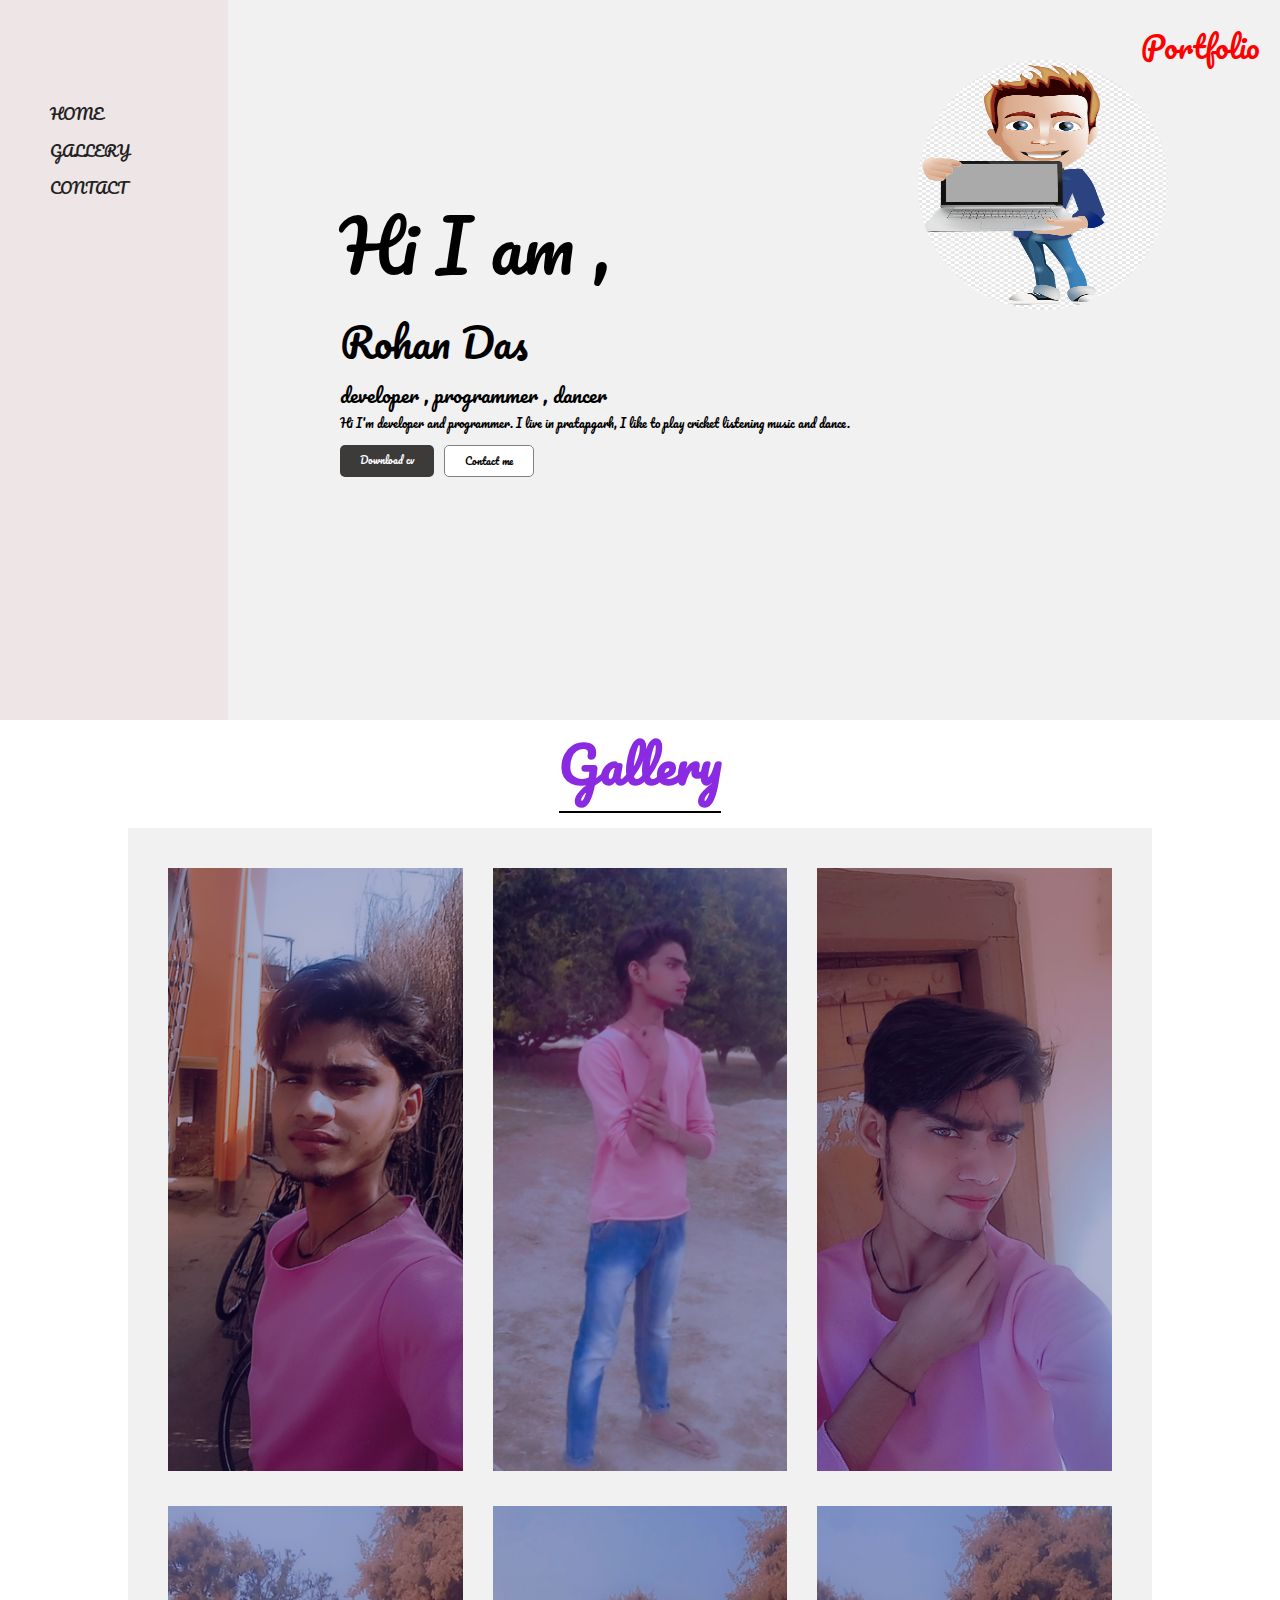
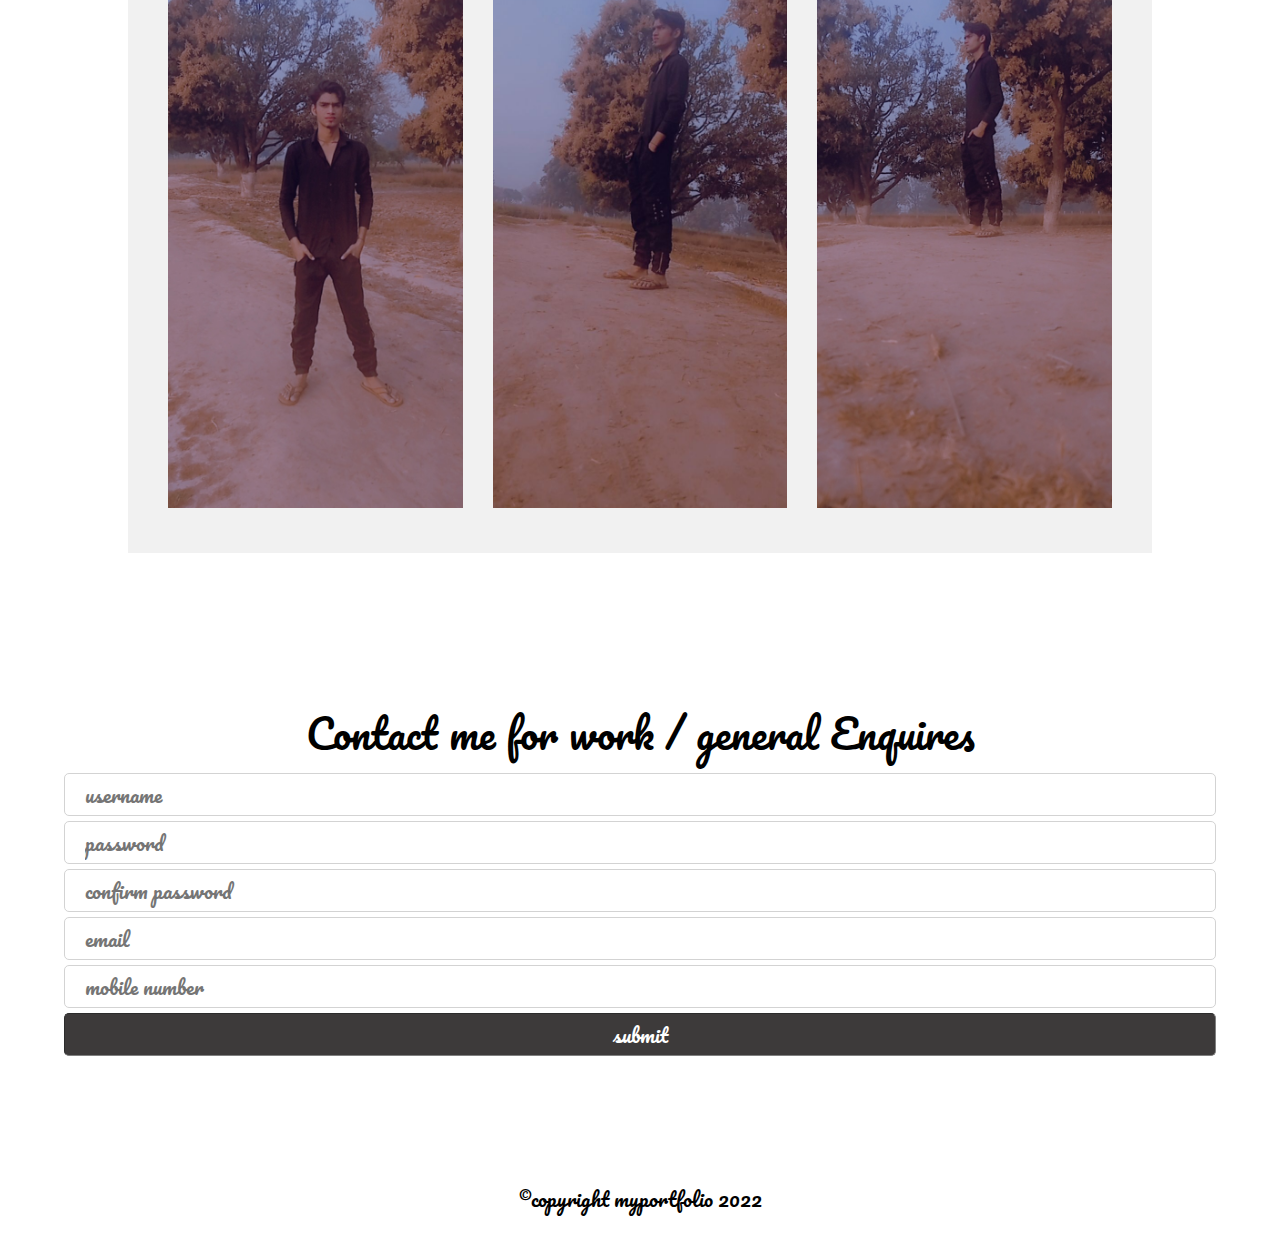
==== index.html @ fb072ad5 "first commit" ====
<!DOCTYPE html>
<html lang="en">
  <head>
    <meta charset="UTF-8" />
    <meta http-equiv="X-UA-Compatible" content="IE=edge" />
    <meta name="viewport" content="width=device-width, initial-scale=1.0" />
    <title>home page</title>
    <link rel="stylesheet" href="style.css">
  </head>
  <body>
    <div class="main_container" id="home">
            <div class="toggle_icon"> Portfolio </div>
      <header>
        <nav class="sidebar">
          <ul>
          <li><a href="#home">HOME</a></li>
          <li><a href="#gallery">GALLERY</a></li>
          <li><a href="#contact">CONTACT </a></li>
          </ul>
        </nav>
        <div class="content_container">
         <div class="info_container">
             <div class="dev_info">
                <div class="hello">Hi I am ,</div>
                <div class="name">Rohan Das</div>
                <div class="about">developer , programmer , dancer</div>
                <div class="moreabout">
                    Hi I'm developer and programmer. I live in pratapgarh, I like to play cricket listening music and dance.
                </div>
                <div class="btns">
                    <a href="#">Download cv</a>
                    <a href="#" class="active">Contact me</a>
                </div>
             </div>
             <div class="dev_pic">
                <figure>
                    <img src="dev.png" alt="">
                </figure>
             </div>
         </div>
        </div>
      </header>
    </div>
    <!-- gallery section  -->
    <div class="gallery_container" id="gallery">
        <h1>Gallery</h1>
    <section class="gallery">
        
        <hr>
        <div class="img_box"> <img src="1.jpg" alt=""> </div>
        <div class="img_box"> <img src="2.jpg" alt=""> </div>
        <div class="img_box"> <img src="3.jpg" alt=""> </div>
        <div class="img_box"> <img src="4.jpg" alt=""> </div>
        <div class="img_box"> <img src="5.jpg" alt=""> </div>
        <div class="img_box"> <img src="6.jpg" alt=""> </div>
      
    </section>
    </div>
    <div class="form_container" id="contact">
        <div class="form_heading">
            Contact me for work / general Enquires
        </div>
        <form action="#">
            <div class="username">
                <input type="text" name="" id="username"autocomplete="off"  placeholder="username">
            </div>
            <div class="password">
                <input type="password" name="" id="password" autocomplete="off" placeholder="password">
            </div>
            <div class="username">
                <input type="password" name="" id="confirm_password"autocomplete="off"  placeholder="confirm password">
            </div>
            <div class="email">
                <input type="email" name="" id="email" autocomplete="off" placeholder="email">
            </div>
            <div class="number">
                <input type="number" name="" id="number" autocomplete="off" placeholder="mobile number">
            </div>
            <div class="username">
                <input type="submit" value="submit">
            </div>
        </form>
    </div>

    <footer>
        <p>&copycopyright myportfolio 2022</p>
    </footer>
  </body>
</html>
---- style.css ----
@import url('https://fonts.googleapis.com/css2?family=Pacifico&display=swap');
@import url('https://fonts.googleapis.com/css2?family=Pacifico&family=Source+Code+Pro:wght@500&display=swap');
@import url('https://fonts.googleapis.com/css2?family=Bebas+Neue&family=Pacifico&family=Source+Code+Pro:wght@500&display=swap');


*{
    margin: 0;
    padding: 0;
    box-sizing: border-box;
    font-family: 'Pacifico', cursive;
}
.main_container{
    position: relative;
    height: 80vh;
    background: #f1f1f1;
}
.main_container .toggle_icon{
    position: absolute;
    top: 2rem;
    right:2rem;
    font-size: 3rem;
    color: red;
}
html{
    font-size: 62.5%;
    scroll-behavior: smooth;
}
header{
    display: flex;
}
.sidebar{
    background: #eee6e6;
    width: 20vw;
    padding: 10rem 5rem;
    height: 80vh;
    /* position: fixed; */
}
#check, .toggle_icon{
    display: block;
}
.sidebar ul {
    list-style-type: none;
    display: flex;
    justify-content: center;
    flex-direction: column;
    gap: 1rem;
}
.sidebar ul li{
    font-size: 1.5rem;
    /* font-family: 'Source Code Pro', monospace; */
}
.sidebar ul li a{
    text-decoration: none;
    color: #222;
}
.content_container{
    /* background: li ghtseagreen; */
    width: 100vw;
    height: 100vh;
}
.content_container .info_container{
    /* background: blueviolet; */
    width: 70vw;
    height: 60vh;
    display: flex;
    justify-content: space-around;
    margin: 6rem auto;
    font-family: 'Bebas Neue', cursive;
}
.info_container .dev_info{
    display: flex;
    justify-content:center;
    flex-direction: column;
}
.info_container .hello{
    font-size: 7rem;
}
.name{
    font-size: 4rem;
}
.about{
    font-size: 2rem;
}
.moreabout{
    font-size: 1.2rem;
}
.info_container .btns{
    margin-top: 1.2rem;
    display: flex;
    gap: 1rem;
}
.info_container .btns a{
    text-decoration: none;
    background: rgb(61, 58, 58);
    padding: .6rem 2rem;
    border-radius: .5rem;
    color: #fff;
    transition: .5s;
}
.info_container .btns .active{
    background: #fff;
    color: #000;
    border: 1px solid gray;
}
.info_container .btns .active:hover{
    background: rgb(61, 58, 58);
    color: #fff;
}
.info_container .dev_pic{
   height: 60vh;
}
.info_container .dev_pic figure img{
    width: 25rem;
    height: 25rem;
    border-radius: 50%;
    transition: .5s;
    animation: updown 2s alternate-reverse infinite;
}
@keyframes updown{
    100%{
        transform: translateY(5rem);
    }
}

/* responsive code  */

@media(max-width:768px){
    .main_container .toggle_icon{
        display: block;
        position: absolute;
        right: 2rem;
        font-size: 3rem;
        top: 1rem;
        display: grid;
        place-items: center;
        font-weight: bold;
        color:blueviolet;
    }
    .content_container{
        width:80vw;
    }
   
    .sidebar{
      padding: 1rem ;
      /* position: unset; */
      background: transparent;
    }
    .main_container{
        height: 85vh;
    }
     .dev_info .hello{
        margin-top: 4.3rem;
        font-size: 4.6rem;
    }
    .dev_info .name{
        font-size: 3.2rem;
    }
    .dev_info .about{
        font-size: 1.6rem;
    }
    .sidebar ul li a{
        font-size: 1.4rem;
        color: blueviolet;
    }
    .info_container{
        display: flex;
        justify-content: center;
        gap: 1;
        flex-direction: column;
    }
  
     .dev_pic figure img{
        width: 25rem;
        height: 25rem;
        border-radius: 50%;
        /* box-shadow: 0 2px 305px black; */
        margin-top: 1rem;
    }
}


/* gallery code  */
.gallery_container{
    display: flex;
    justify-content: center;
    align-items: center;
    width: 100vw;
    flex-direction: column;
    gap: 2rem;
}
.gallery{
    width: 80vw;
    display: grid;
    background: #f1f1f1;
    grid-template-columns: 1fr 1fr 1fr;
    place-items: center;
    padding: 4rem;
    grid-gap:3rem
}
.gallery .img_box img{
    width: 100%;
    transition: .5s;
    height: 100%;
}
.gallery_container h1{
    font-size: 5rem;
    color: blueviolet;
    position: relative;
}
.gallery_container h1::after{
    content: '';
    height: .2rem;
    left: 0;
    bottom: -.5rem;
    width: 100%;
    background: #000;
    position: absolute;
}
.gallery .img_box img:hover{
    transform: scale(1.1);
}

@media(max-width:768px)
{
.gallery{
    display: flex;
    width: 100vw;
    flex-direction: column;
    justify-content: center;
    align-items: center;
    overflow: hidden;
    gap: 6rem;
}
}
/* contact us page design */

.form_container{
    width: 100vw;
    height: 72vh;
    /* background: #8a2be2; */
    padding: 2rem 4rem ;
    display: flex;
    justify-content: center;
    align-items: center;
    flex-direction: column;
}
.form_container .form_heading{
    font-size: 4rem;
}
hr{
    display: none;
}
.form_container  input {
    width: 90vw;
    padding: .3rem 2rem;
    font-size: 2rem;
    outline: none;
    border: 1px solid lightgray;
    border-radius: .5rem;
    margin-top: .5rem;
   
}
.form_container input[type="submit"]{
    background: rgb(61, 58, 58);
    border: 1px inset gray;
    color: #fff;
    cursor: pointer;
}
@media(max-width:768px){
    .form_container{
        width: 100vw;
        height: 60vh;
        display: flex;
        justify-content: center;
        align-items: center;
        flex-direction: column;
        margin: 0;
    }
    .form_container .form_heading{
        font-size: 2.4rem;
        text-align: center;
        /* font-family: 'Source Code Pro', monospace; */
        margin-top: 8rem;
        color: red;
    }
}

footer{
    width: 100vw;
    display: grid;
    place-items: center;
    margin: -2rem 0rem 3rem 0rem ;
}
footer p{
    margin: 0;
    font-size: 2rem;
}

@media(max-width:768px){
    footer{
        margin: 4rem 0;
    }
    
}
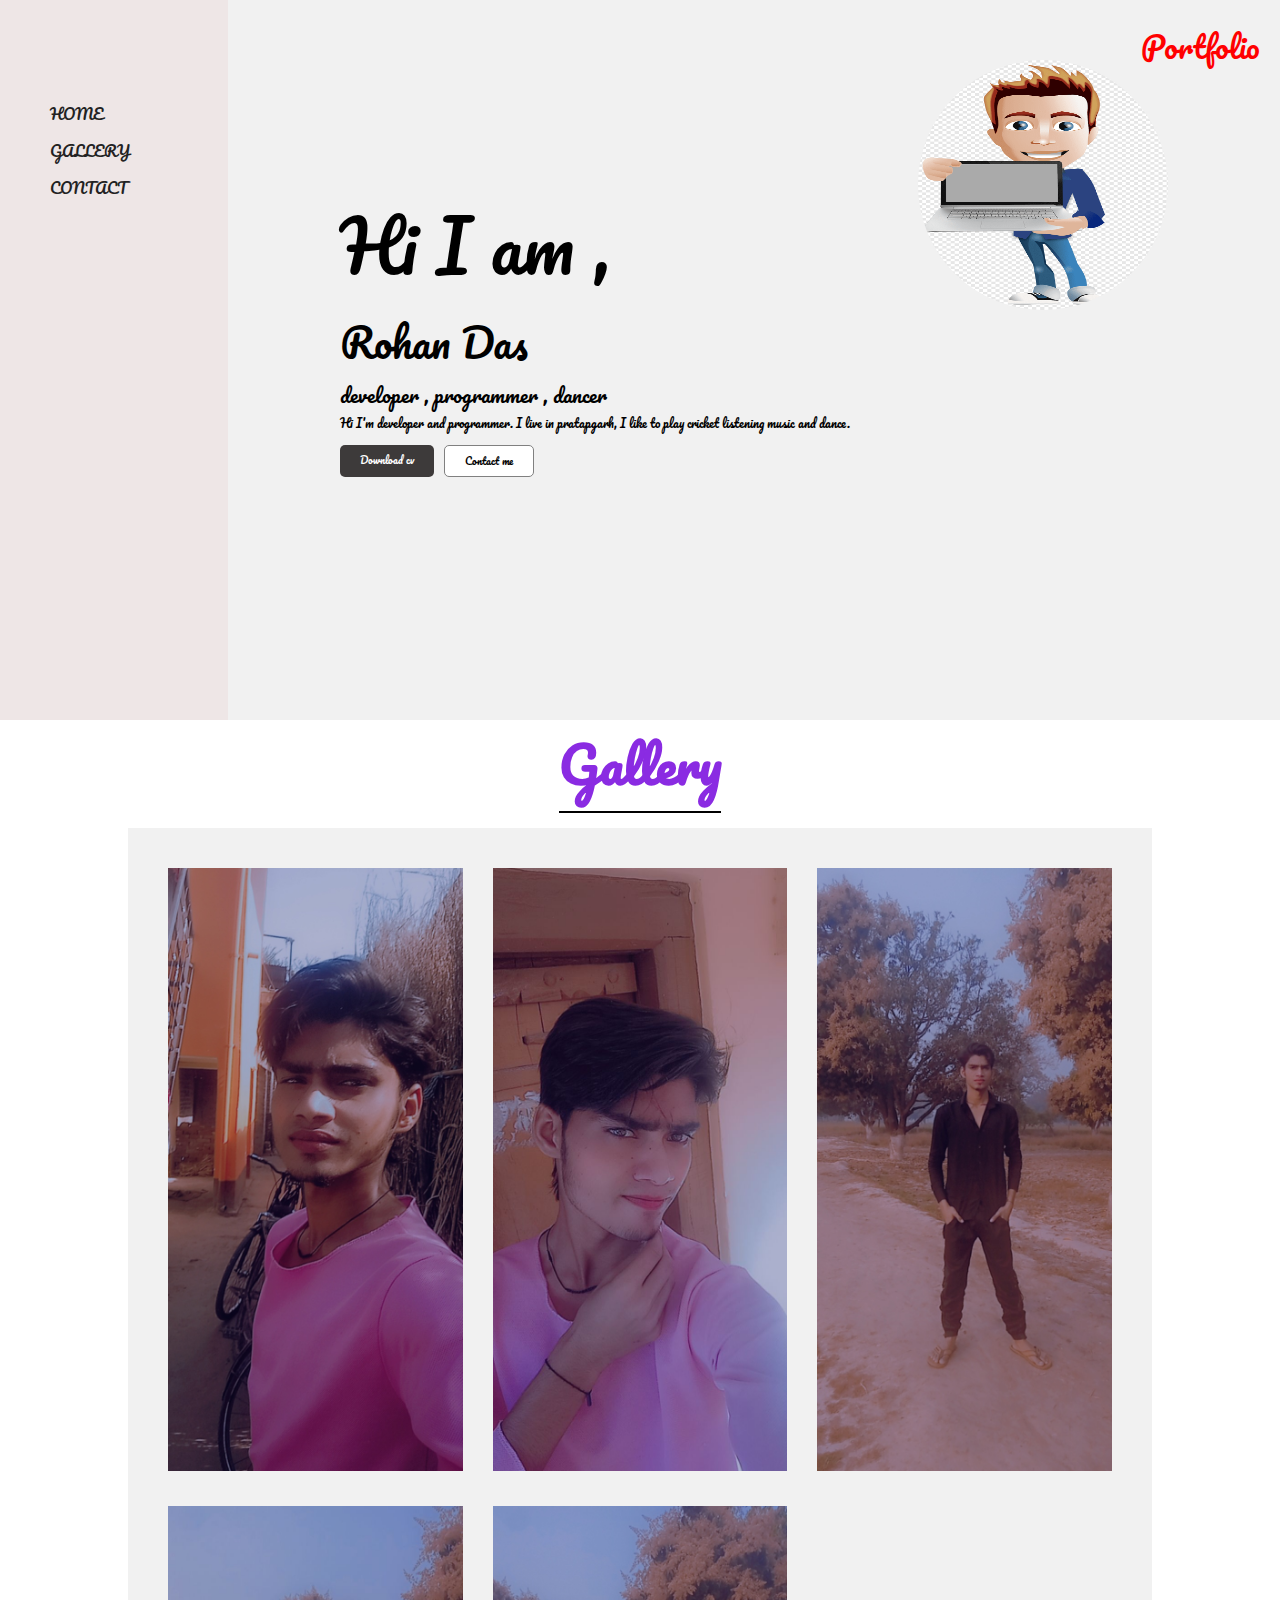
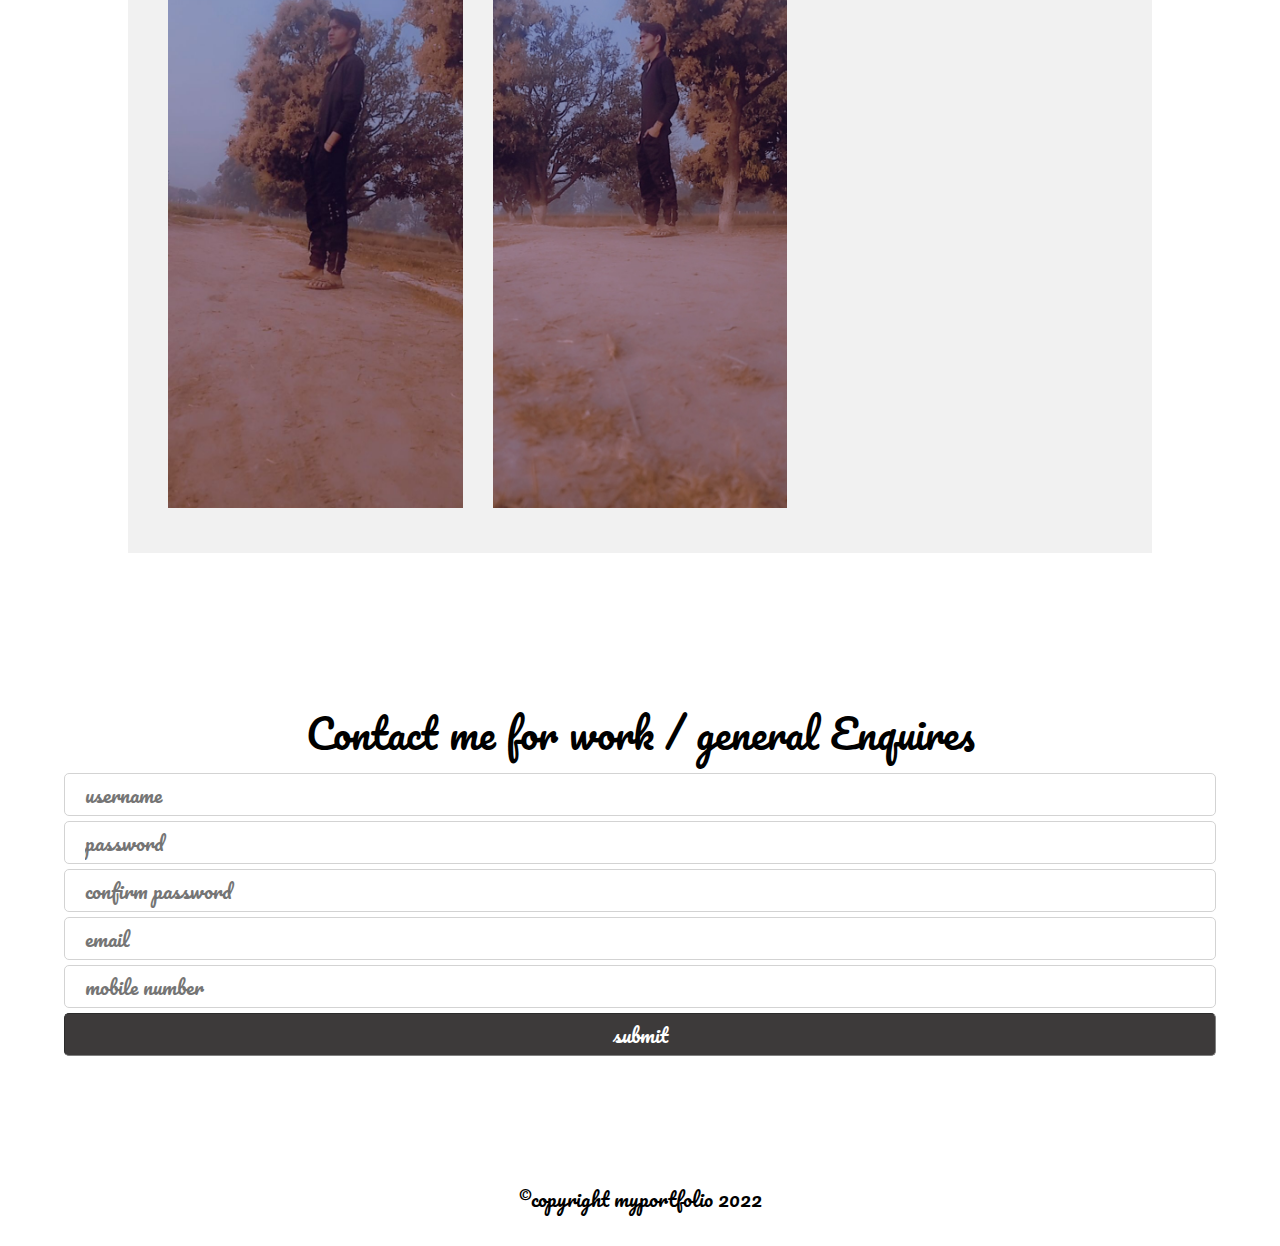
==== commit 5ff6b6db: "2nd img remove" ====
--- a/index.html
+++ b/index.html
@@ -48,7 +48,7 @@
         
         <hr>
         <div class="img_box"> <img src="1.jpg" alt=""> </div>
-        <div class="img_box"> <img src="2.jpg" alt=""> </div>
+       <!-- <div class="img_box"> <img src="2.jpg" alt=""> </div>-->
         <div class="img_box"> <img src="3.jpg" alt=""> </div>
         <div class="img_box"> <img src="4.jpg" alt=""> </div>
         <div class="img_box"> <img src="5.jpg" alt=""> </div>
--- a/style.css
+++ b/style.css
@@ -142,8 +142,8 @@
    
     .sidebar{
       padding: 1rem ;
-      /* position: unset; */
-      background: transparent;
+      height: 85vh;
+
     }
     .main_container{
         height: 85vh;
@@ -159,7 +159,7 @@
         font-size: 1.6rem;
     }
     .sidebar ul li a{
-        font-size: 1.4rem;
+        font-size: 1.2rem;
         color: blueviolet;
     }
     .info_container{
@@ -301,4 +301,4 @@
         margin: 4rem 0;
     }
     
-}+}
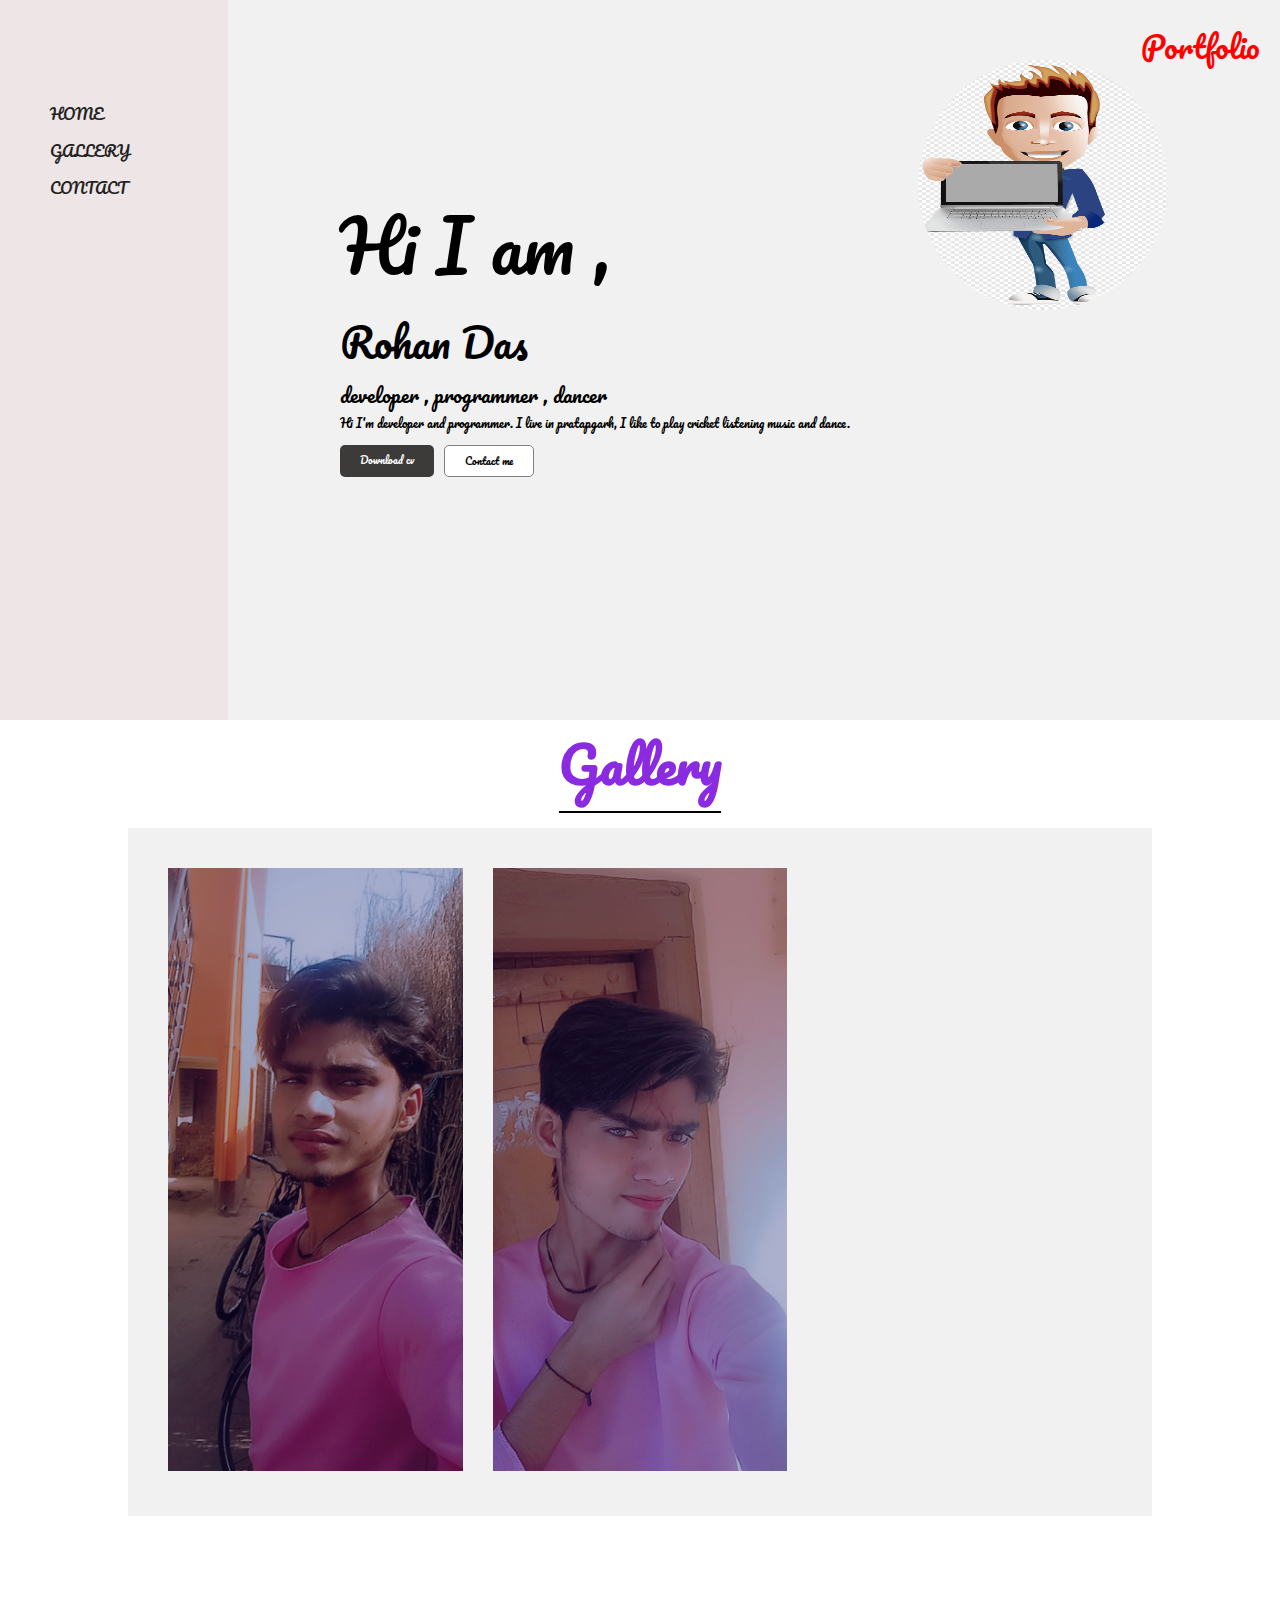
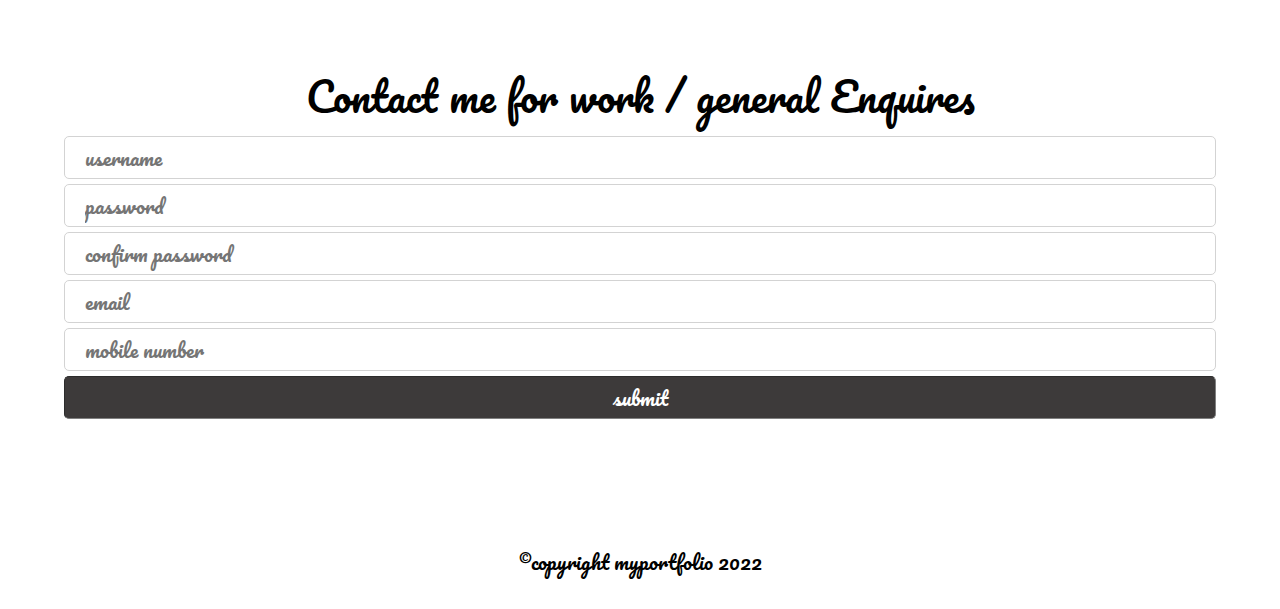
==== commit 437611e8: "Img commented" ====
--- a/index.html
+++ b/index.html
@@ -50,9 +50,9 @@
         <div class="img_box"> <img src="1.jpg" alt=""> </div>
        <!-- <div class="img_box"> <img src="2.jpg" alt=""> </div>-->
         <div class="img_box"> <img src="3.jpg" alt=""> </div>
-        <div class="img_box"> <img src="4.jpg" alt=""> </div>
+     <!--   <div class="img_box"> <img src="4.jpg" alt=""> </div>
         <div class="img_box"> <img src="5.jpg" alt=""> </div>
-        <div class="img_box"> <img src="6.jpg" alt=""> </div>
+        <div class="img_box"> <img src="6.jpg" alt=""> </div>-->
       
     </section>
     </div>
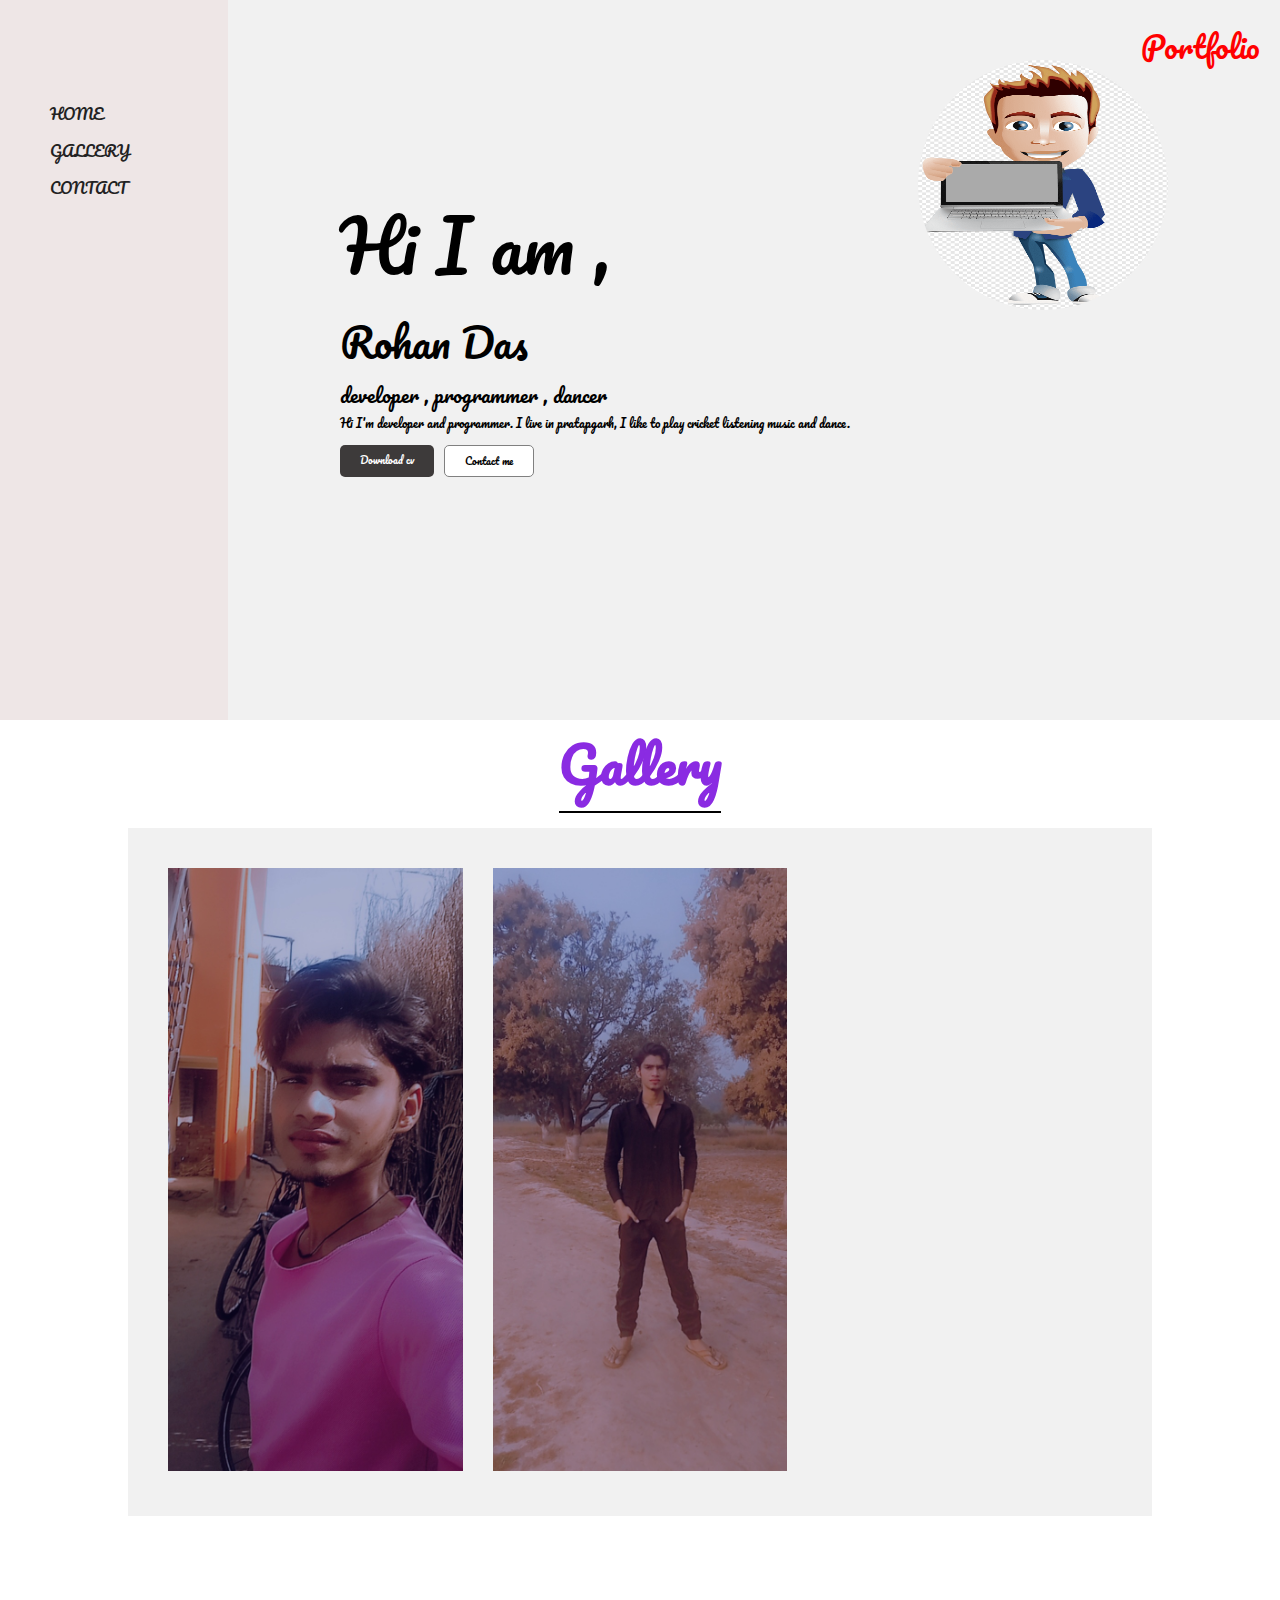
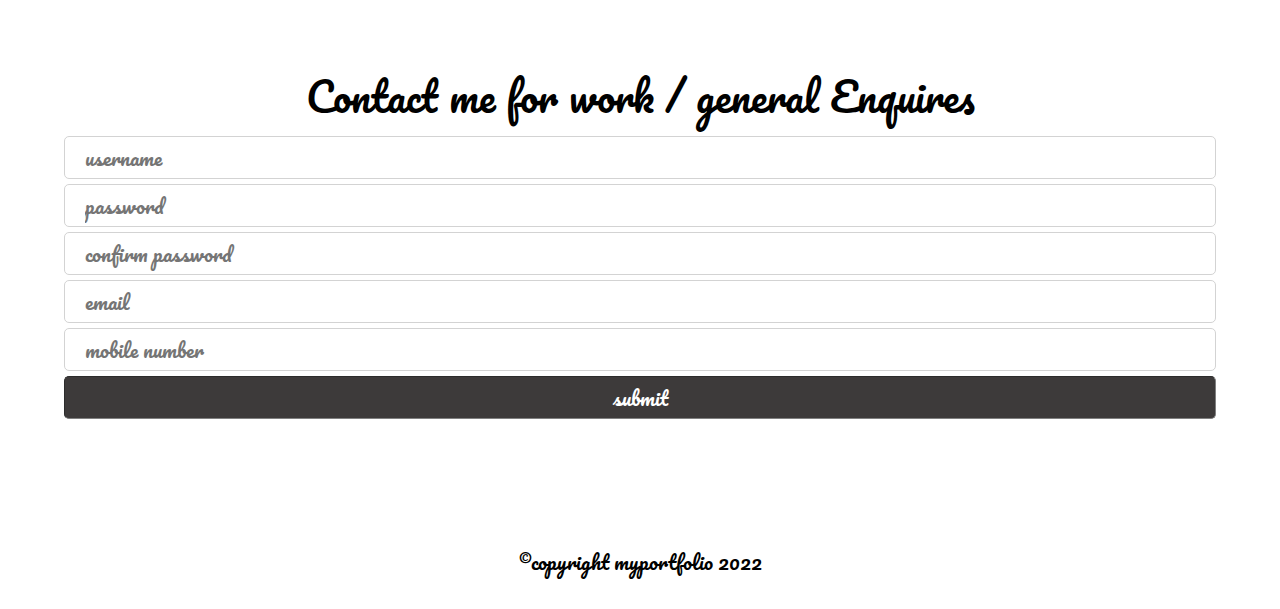
==== commit 6ef3ae7e: "Comment" ====
--- a/index.html
+++ b/index.html
@@ -49,9 +49,9 @@
         <hr>
         <div class="img_box"> <img src="1.jpg" alt=""> </div>
        <!-- <div class="img_box"> <img src="2.jpg" alt=""> </div>-->
-        <div class="img_box"> <img src="3.jpg" alt=""> </div>
-     <!--   <div class="img_box"> <img src="4.jpg" alt=""> </div>
-        <div class="img_box"> <img src="5.jpg" alt=""> </div>
+     <!--   <div class="img_box"> <img src="3.jpg" alt=""> </div>-->
+       <div class="img_box"> <img src="4.jpg" alt=""> </div>
+       <!-- <div class="img_box"> <img src="5.jpg" alt=""> </div>
         <div class="img_box"> <img src="6.jpg" alt=""> </div>-->
       
     </section>
